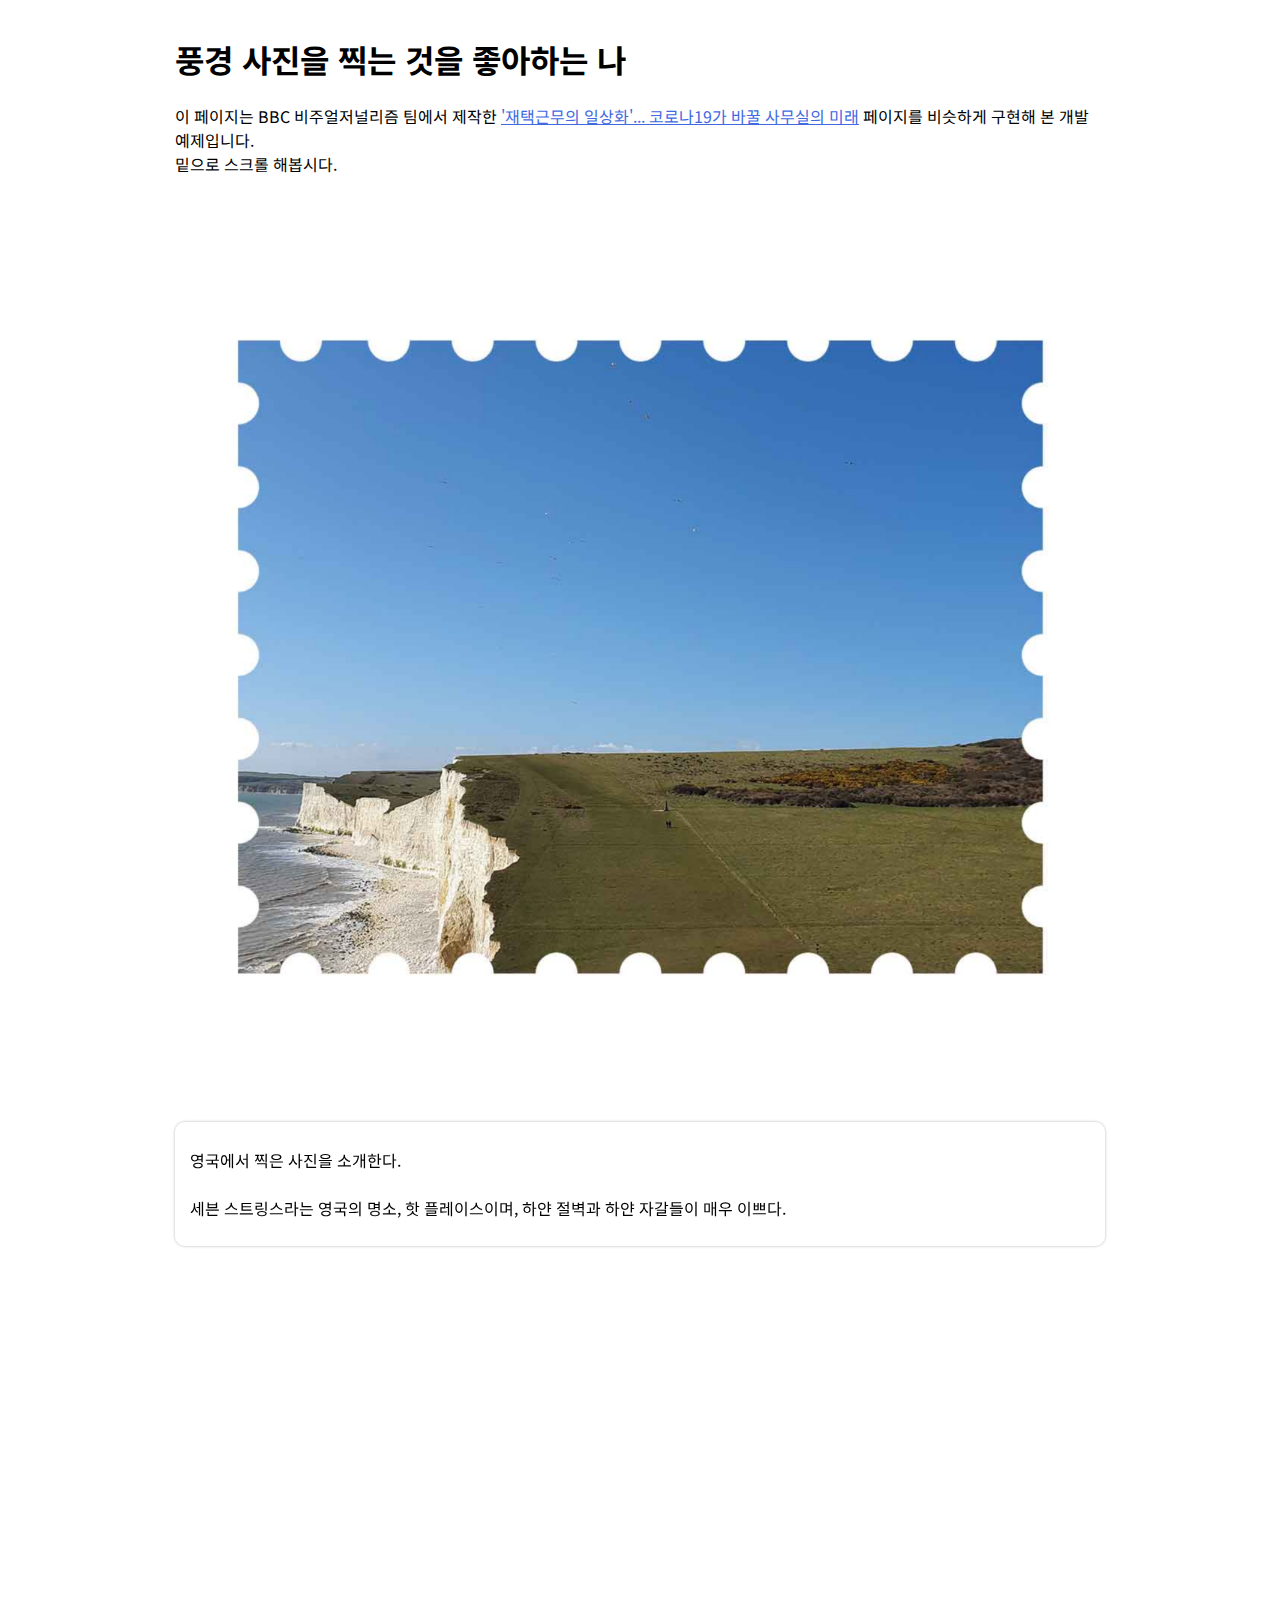
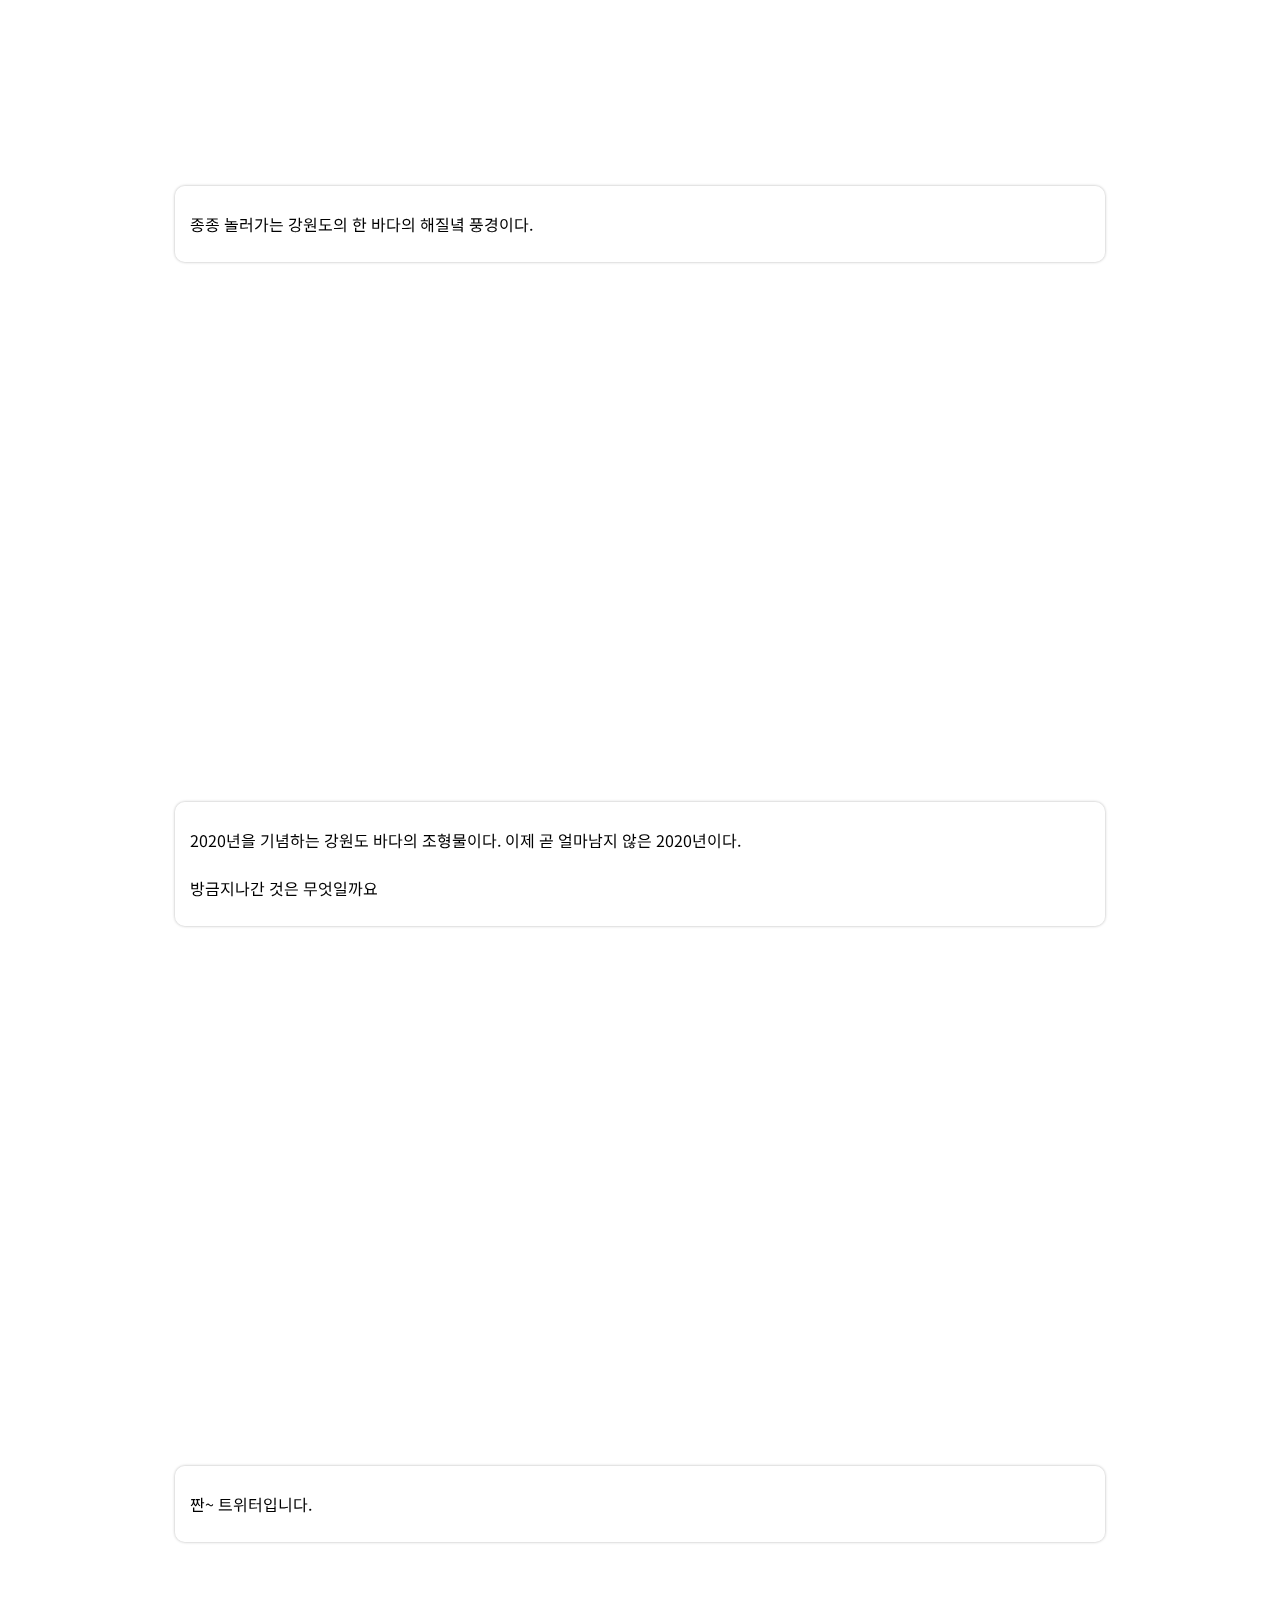
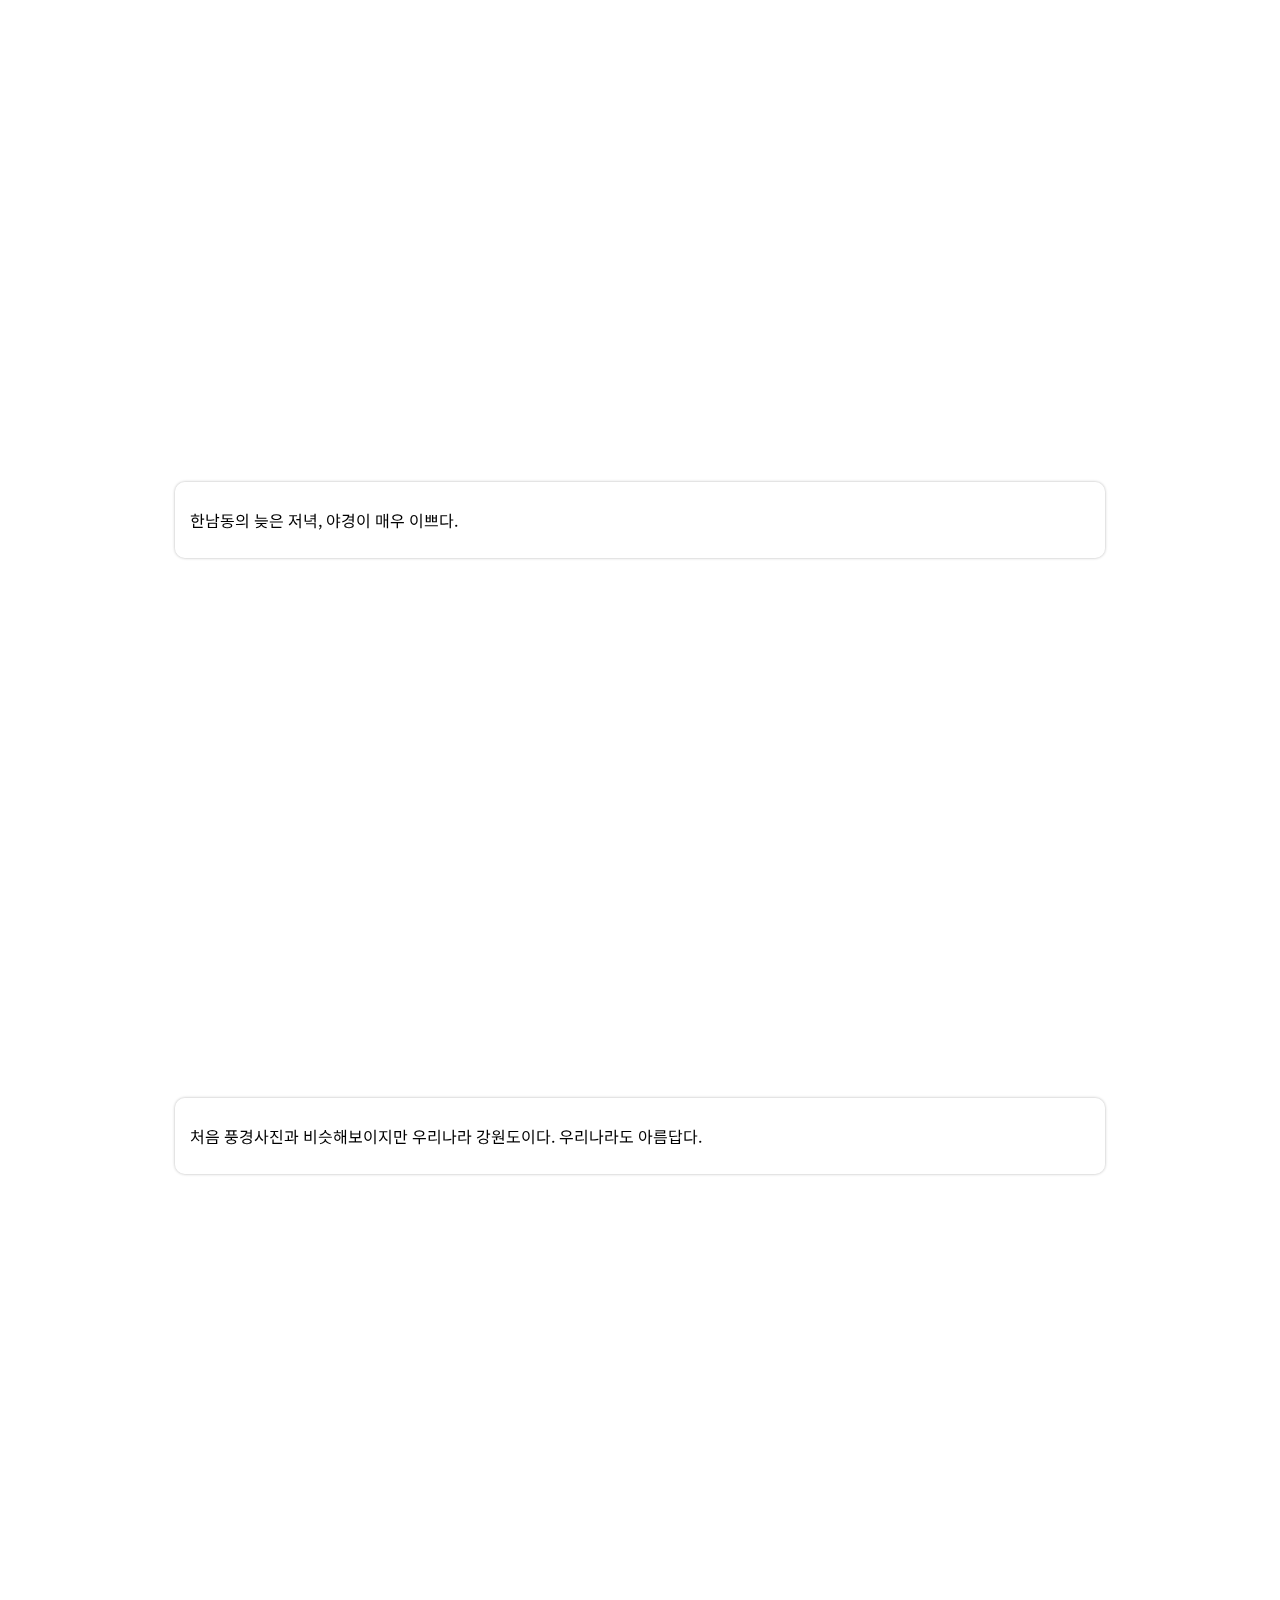
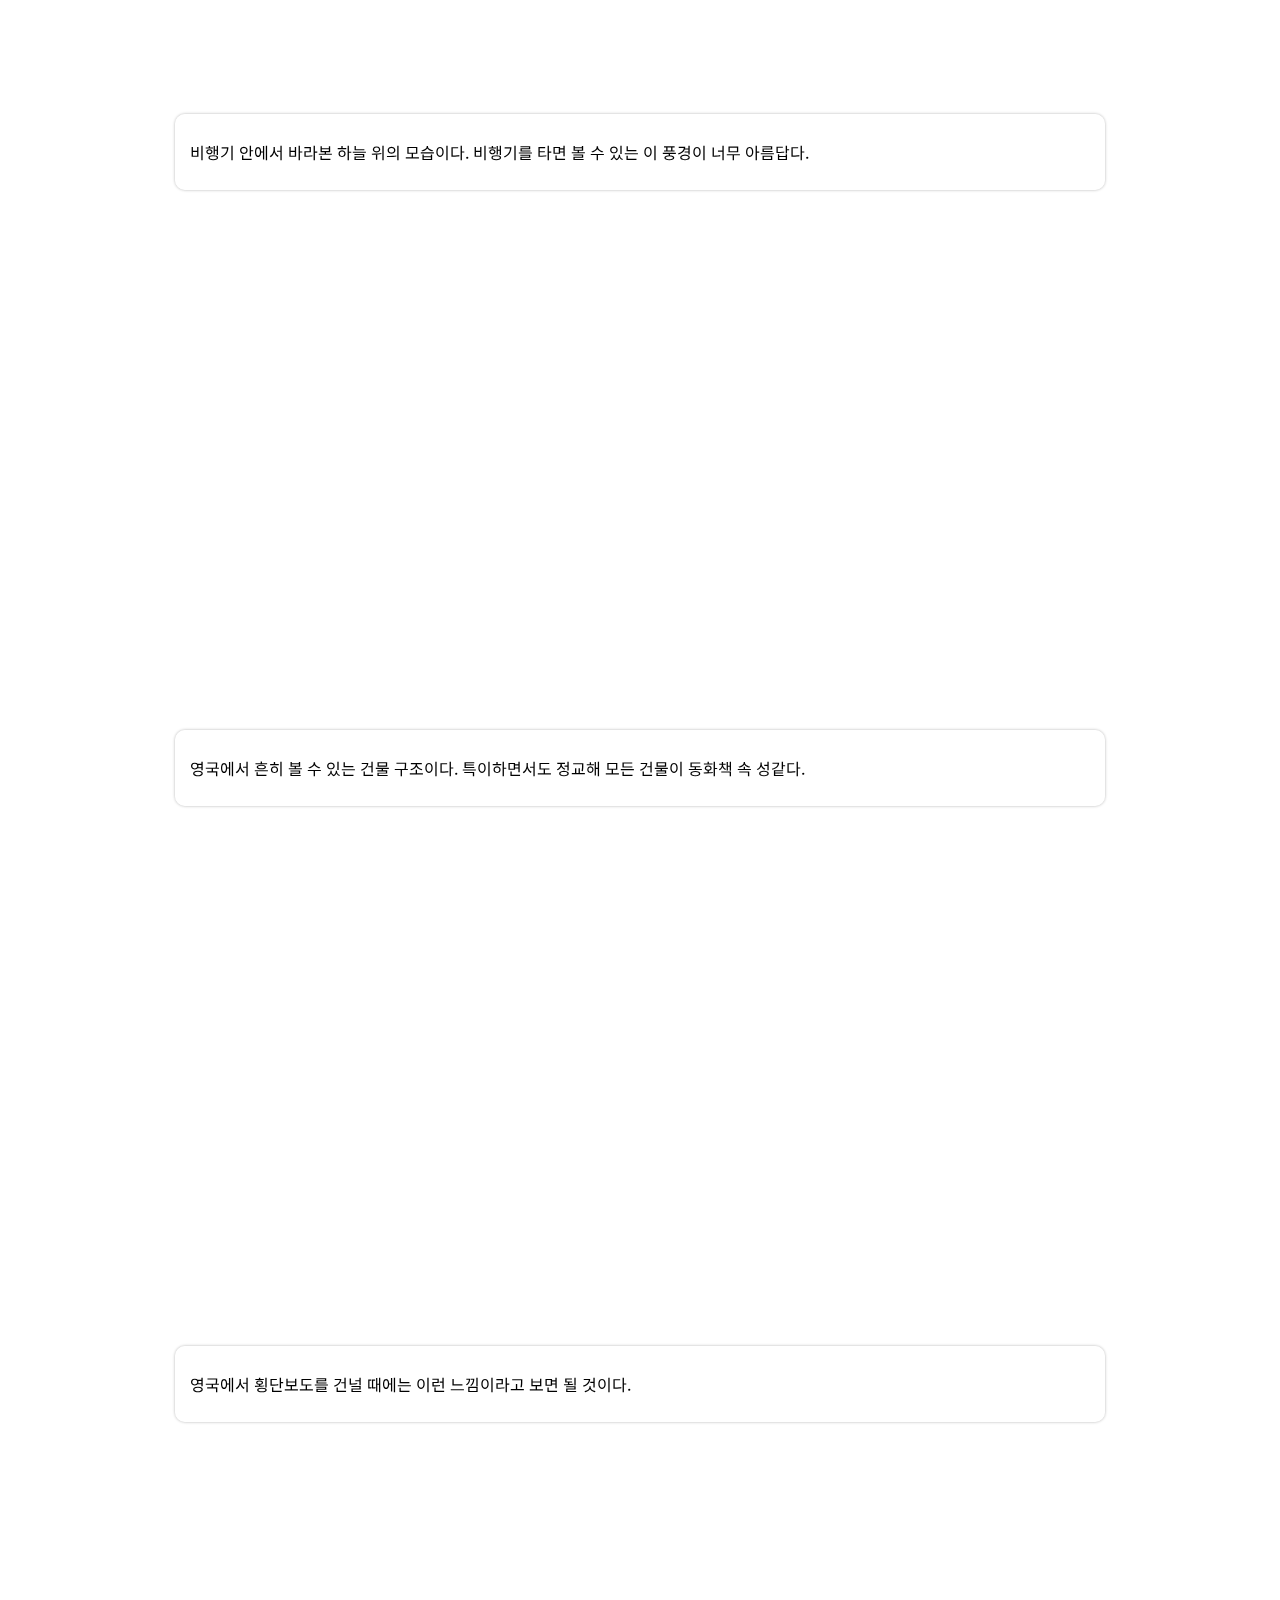
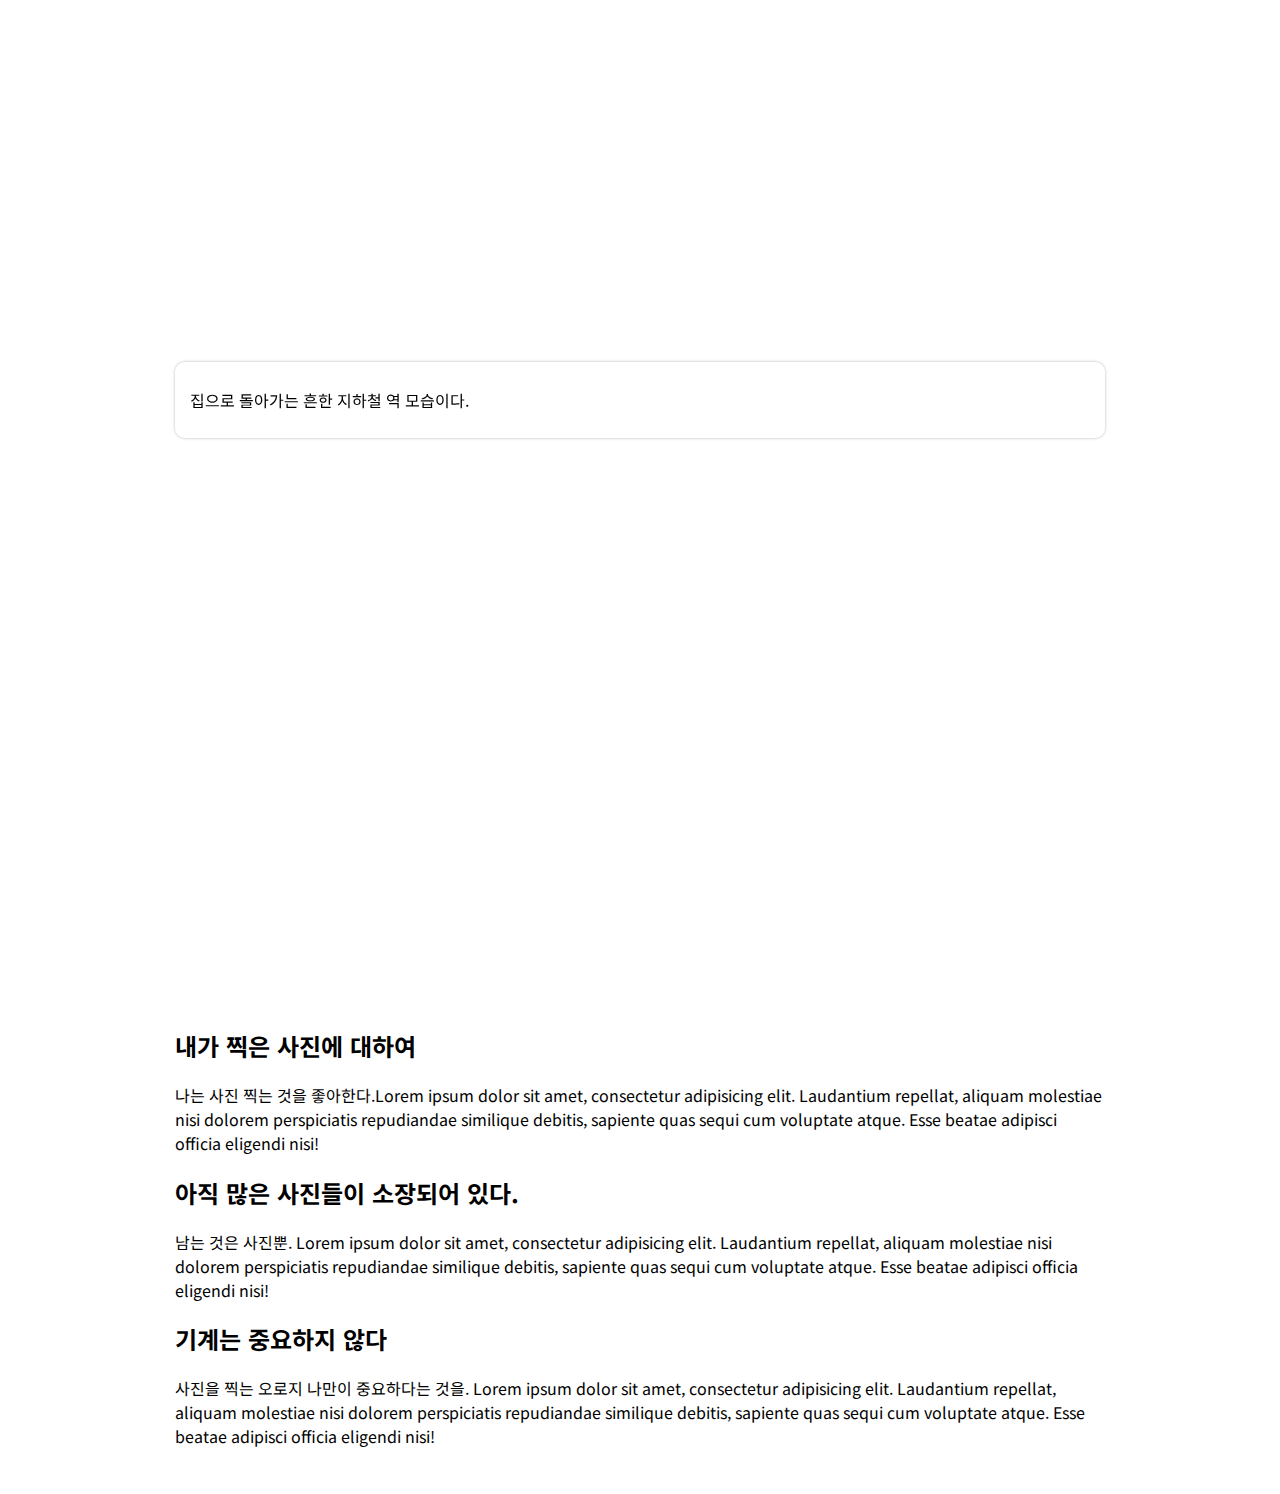
==== interactiveWeb.html @ 55b80a4c "최초 업로드" ====
<!DOCTYPE html>
<html lang="ko">

<head>
	<meta charset="UTF-8">
	<meta name="viewport" content="width=device-width, initial-scale=1.0">
	<title>인터렉티브 웹</title>
	<link href="https://fonts.googleapis.com/css2?family=Noto+Sans+KR:wght@400;700&display=swap" rel="stylesheet">
	<link rel="stylesheet" href="/css/interactiveWeb.css">
</head>

<body>
	<header class="header">
		<div class="global-width">
			<h1 class="page-title">풍경 사진을 찍는 것을 좋아하는 나</h1>
			<p>
				이 페이지는 BBC 비주얼저널리즘 팀에서 제작한 <a
					href="https://www.bbc.com/korean/resources/idt-48d3c9a7-4063-4289-9726-611b5ea9d7b5"
					target="_blank">'재택근무의 일상화'... 코로나19가 바꿀 사무실의 미래</a> 페이지를 비슷하게 구현해 본 개발 예제입니다. <br>밑으로 스크롤 해봅시다.
			</p>
		</div>
	</header>
	<section class="scroll-content">
		<div class="scroll-graphic">
			<div class="graphic-item"><img class="scene-img" src="/img/000.jpg" alt=""></div>
			<div class="graphic-item"><img class="scene-img" src="/img/001.jpg" alt=""></div>
			<div class="graphic-item" data-action="birdFlies">
				<img class="bird" src="/img/bird.gif" alt="">
				<img class="scene-img" src="/img/002.jpg" alt="">
			</div>
			<div class="graphic-item"><img class="scene-img" src="/img/bird.gif" alt=""></div>
			<div class="graphic-item"><img class="scene-img" src="/img/003.jpg" alt=""></div>
			<div class="graphic-item" data-action="birdFlies2">
				<img class="bird" src="/img/bird.gif" alt="">
				<img class="scene-img" src="/img/004.jpg" alt="">
			</div>
			<div class="graphic-item"><img class="scene-img" src="/img/005.jpg" alt=""></div>
			<div class="graphic-item"><img class="scene-img" src="/img/006.jpg" alt=""></div>
			<div class="graphic-item"><img class="scene-img" src="/img/007.jpg" alt=""></div>
			<div class="graphic-item"><img class="scene-img" src="/img/008.jpg" alt=""></div>
		</div>
		<div class="scroll-text global-width">
			<div class="step">
				<p>
					영국에서 찍은 사진을 소개한다.<br><br>세븐 스트링스라는 영국의 명소, 핫 플레이스이며, 하얀 절벽과 하얀 자갈들이 매우 이쁘다.
				</p>
			</div>
			<div class="step">
				<p>
					종종 놀러가는 강원도의 한 바다의 해질녘 풍경이다.
				</p>
			</div>
			<div class="step">
				<p>
					2020년을 기념하는 강원도 바다의 조형물이다. 이제 곧 얼마남지 않은 2020년이다.<br><Br>방금지나간 것은 무엇일까요
				</p>
			</div>
			<div class="step">
				<p>
					짠~ 트위터입니다.
				</p>
			</div>
			<div class="step">
				<p>
					한남동의 늦은 저녁, 야경이 매우 이쁘다.
				</p>
			</div>
			<div class="step">
				<p>
					처음 풍경사진과 비슷해보이지만 우리나라 강원도이다. 우리나라도 아름답다.
				</p>
			</div>
			<div class="step">
				<p>
					비행기 안에서 바라본 하늘 위의 모습이다. 비행기를 타면 볼 수 있는 이 풍경이 너무 아름답다.
				</p>
			</div>
			<div class="step">
				<p>
					영국에서 흔히 볼 수 있는 건물 구조이다. 특이하면서도 정교해 모든 건물이 동화책 속 성같다.
				</p>
			</div>
			<div class="step">
				<p>
					영국에서 횡단보도를 건널 때에는 이런 느낌이라고 보면 될 것이다.
				</p>
			</div>
			<div class="step">
				<p>
					집으로 돌아가는 흔한 지하철 역 모습이다.
				</p>
			</div>
		</div>
	</section>
	<section class="normal-content global-width">
		<h2>내가 찍은 사진에 대하여</h2>
		<p>나는 사진 찍는 것을 좋아한다.Lorem ipsum dolor sit amet, consectetur adipisicing elit. Laudantium repellat, aliquam molestiae nisi dolorem perspiciatis repudiandae similique debitis, sapiente quas sequi cum voluptate atque. Esse beatae adipisci officia eligendi nisi!</p>
		<h2>아직 많은 사진들이 소장되어 있다.</h2>
		<p>남는 것은 사진뿐. Lorem ipsum dolor sit amet, consectetur adipisicing elit. Laudantium repellat, aliquam molestiae nisi dolorem perspiciatis repudiandae similique debitis, sapiente quas sequi cum voluptate atque. Esse beatae adipisci officia eligendi nisi!</p>
		<h2>기계는 중요하지 않다</h2>
		<p>사진을 찍는 오로지 나만이 중요하다는 것을. Lorem ipsum dolor sit amet, consectetur adipisicing elit. Laudantium repellat, aliquam molestiae nisi dolorem perspiciatis repudiandae similique debitis, sapiente quas sequi cum voluptate atque. Esse beatae adipisci officia eligendi nisi!</p>
	</section>
	<footer class="global-footer"></footer>
	<script src="/js/interactiveWeb.js"></script>
</body>
</html>
---- css/interactiveWeb.css ----
html {
	font-family: 'Noto Sans KR', sans-serif;
}
body {
	margin: 0;
}
div, section, header, footer, p, h1, h2 {
	box-sizing: border-box;
}
a {
	color: royalblue;
}
img {
	max-width: 100%;
	height: auto;
}
.global-width{
	max-width: 960px;
	margin: 0 auto;
	padding: 15px;
}
.graphic-item{
	position: absolute;
	top: 0;
	left: 0;
	opacity: 0;
	transition: 0.5s;
	will-change: opacity;
	display: flex;
	align-items: center;
	justify-content: center;
	width: 100%;
	height: 100%;
}
.visible{
	opacity: 1;
}
.scene-img{
	max-height: 100vh;
}
.scroll-graphic{
	overflow-x: hidden;
	position: sticky;
	top: 0;
	height: 100vh;
}
.scroll-text{
	position: relative;
}
.step{
	background: rgba(255, 255, 255, 0.596);
	border-radius: 10px;
	padding: 10px 15px;
	margin-bottom: 60vh;
	box-shadow: rgba(0, 0, 0, 0.3) 0 0 3px;
}
.global-footer{
	text-align: center;
	margin-bottom: 15px;
}
.bird{
	position: absolute;
	left: 0;
	bottom: 70%;
	width: 100px;
	transition: 1.5s 0.5s linear;
	transform: translateX(-100%);
}

[data-index="5"] .bird{
	left: 30%;
	bottom: 30%;
}
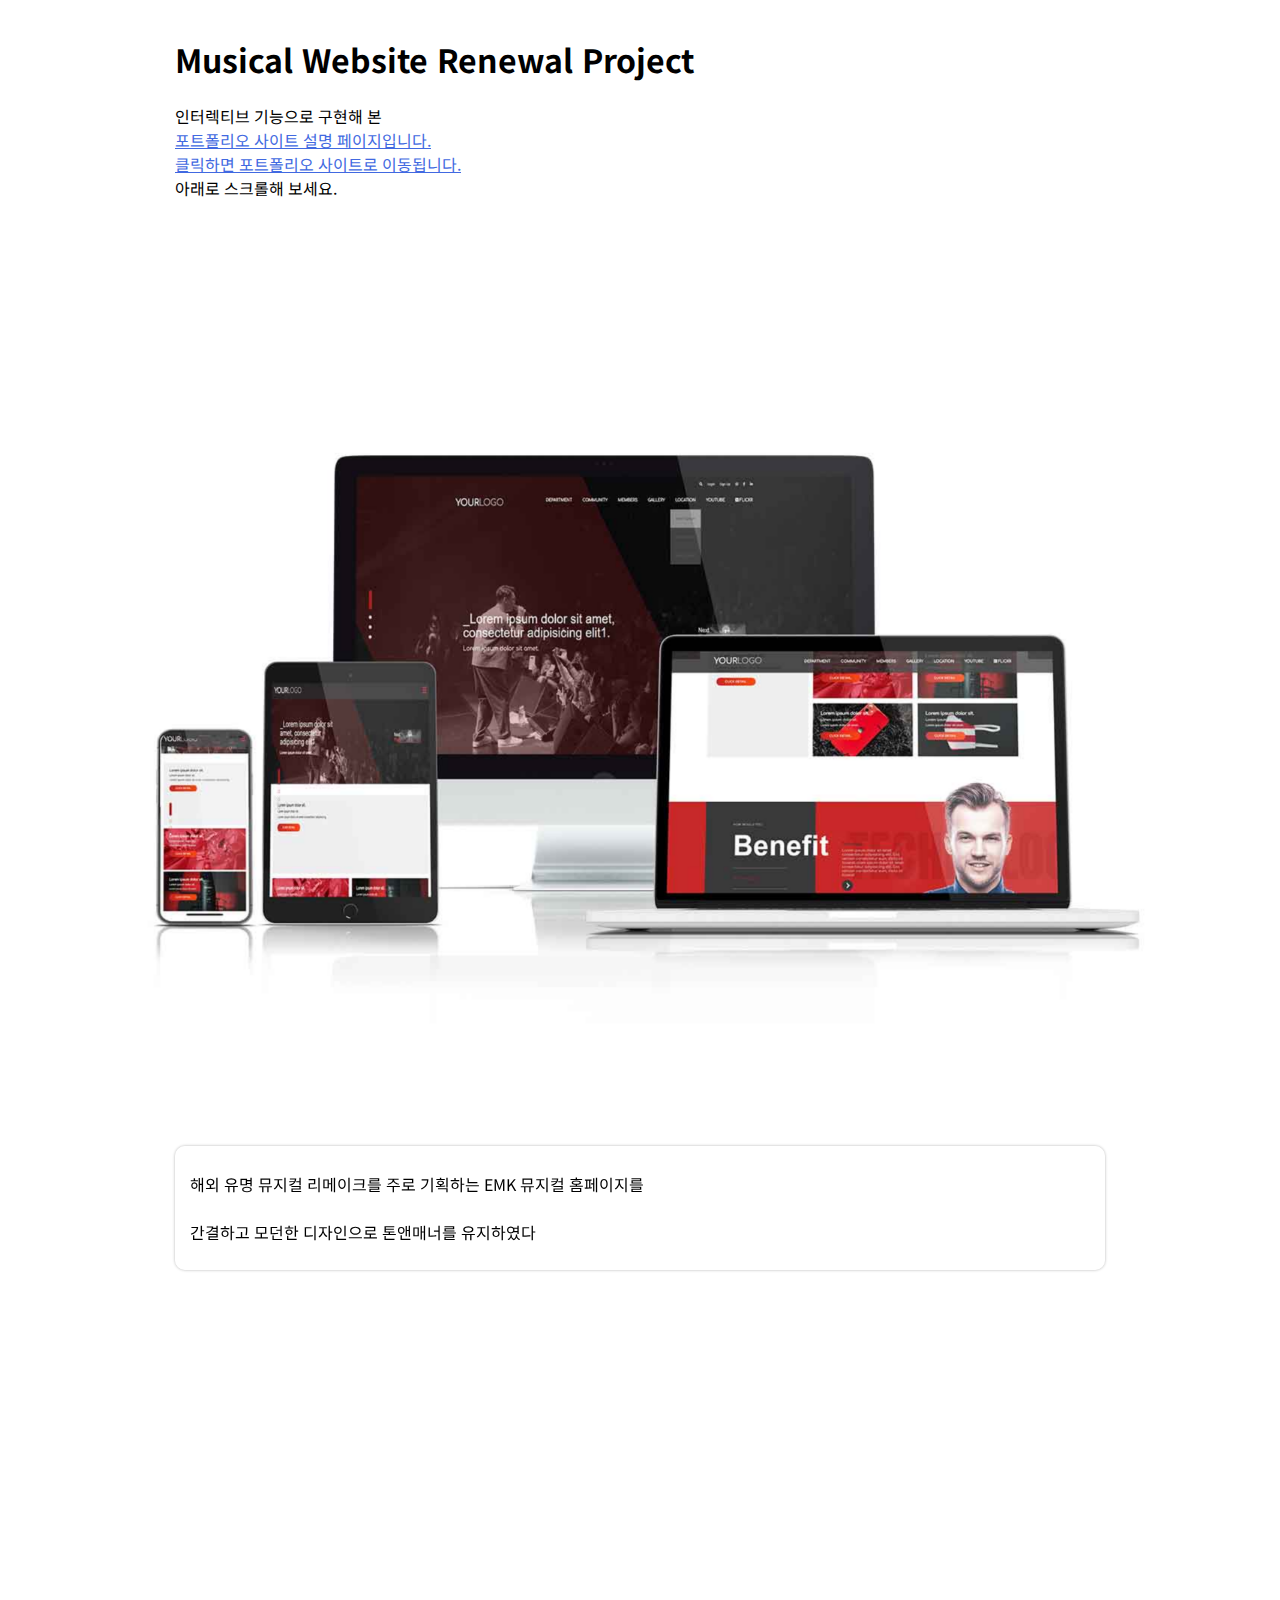
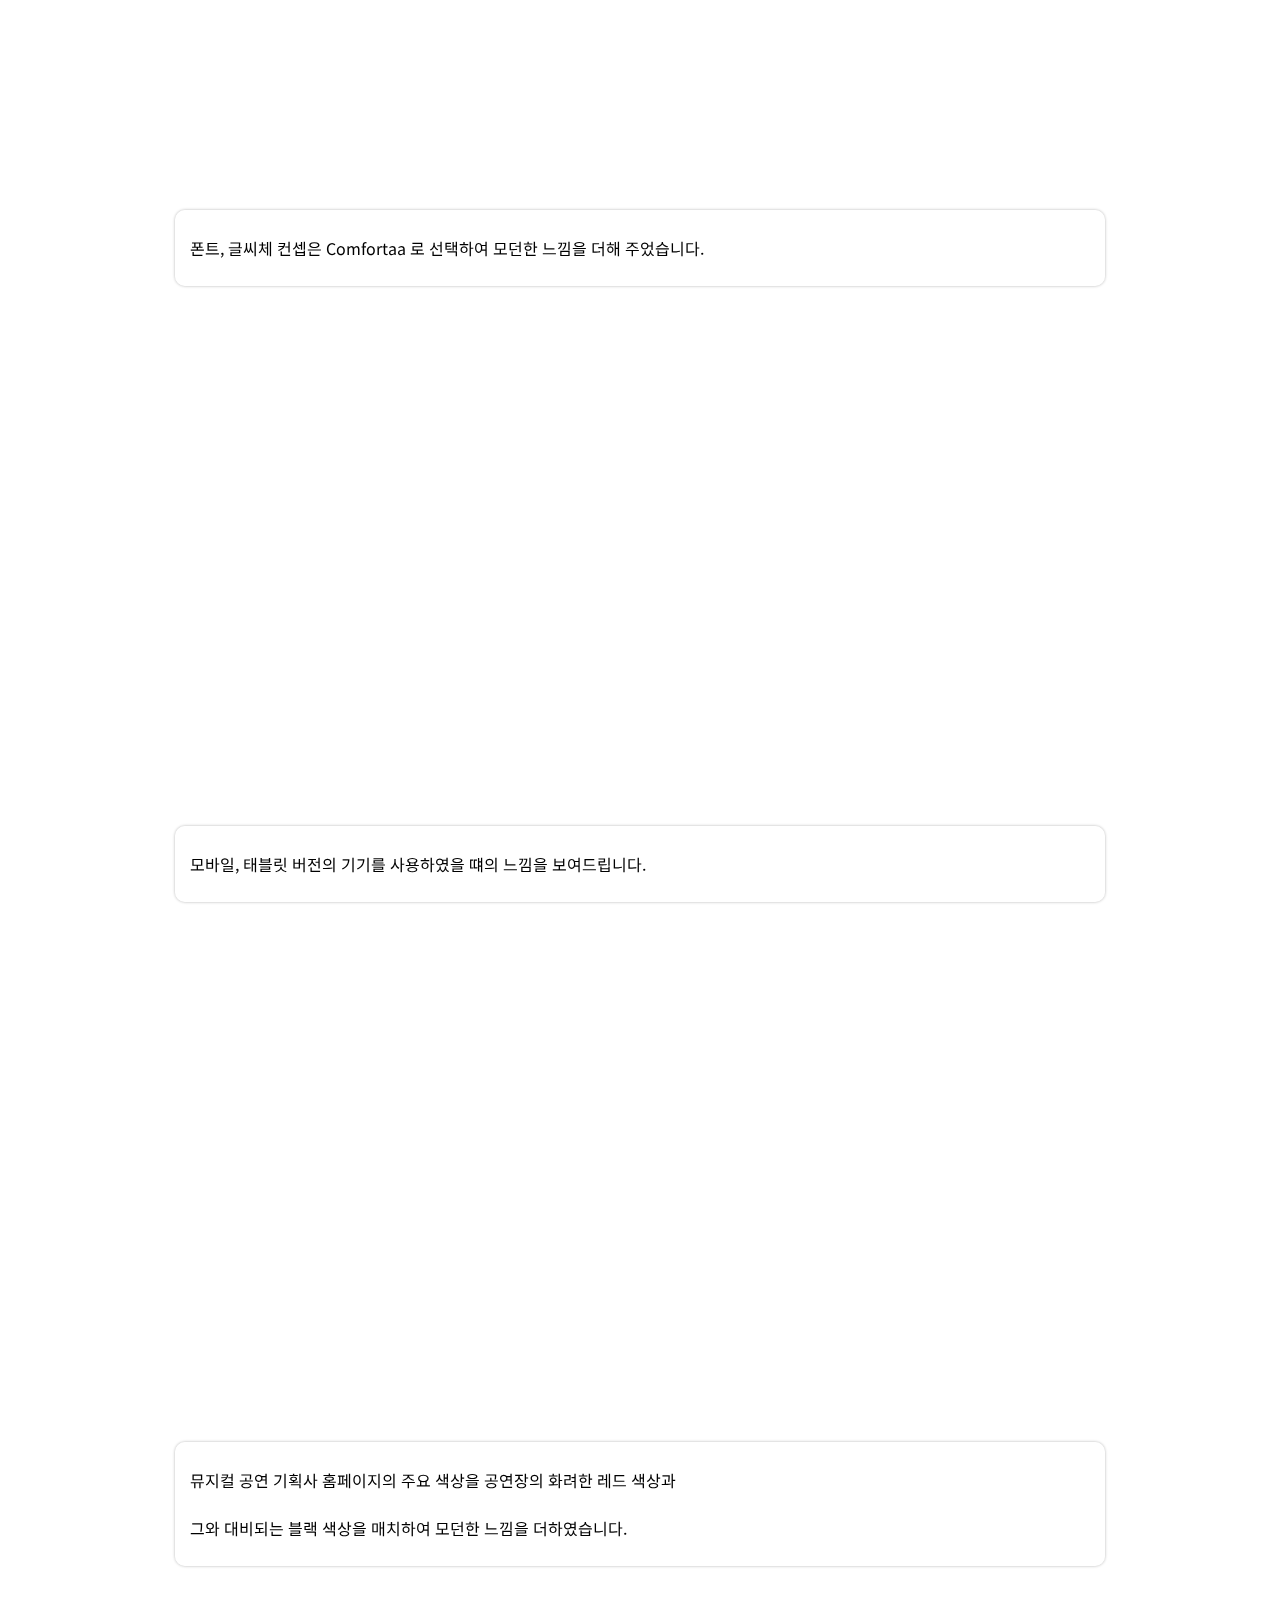
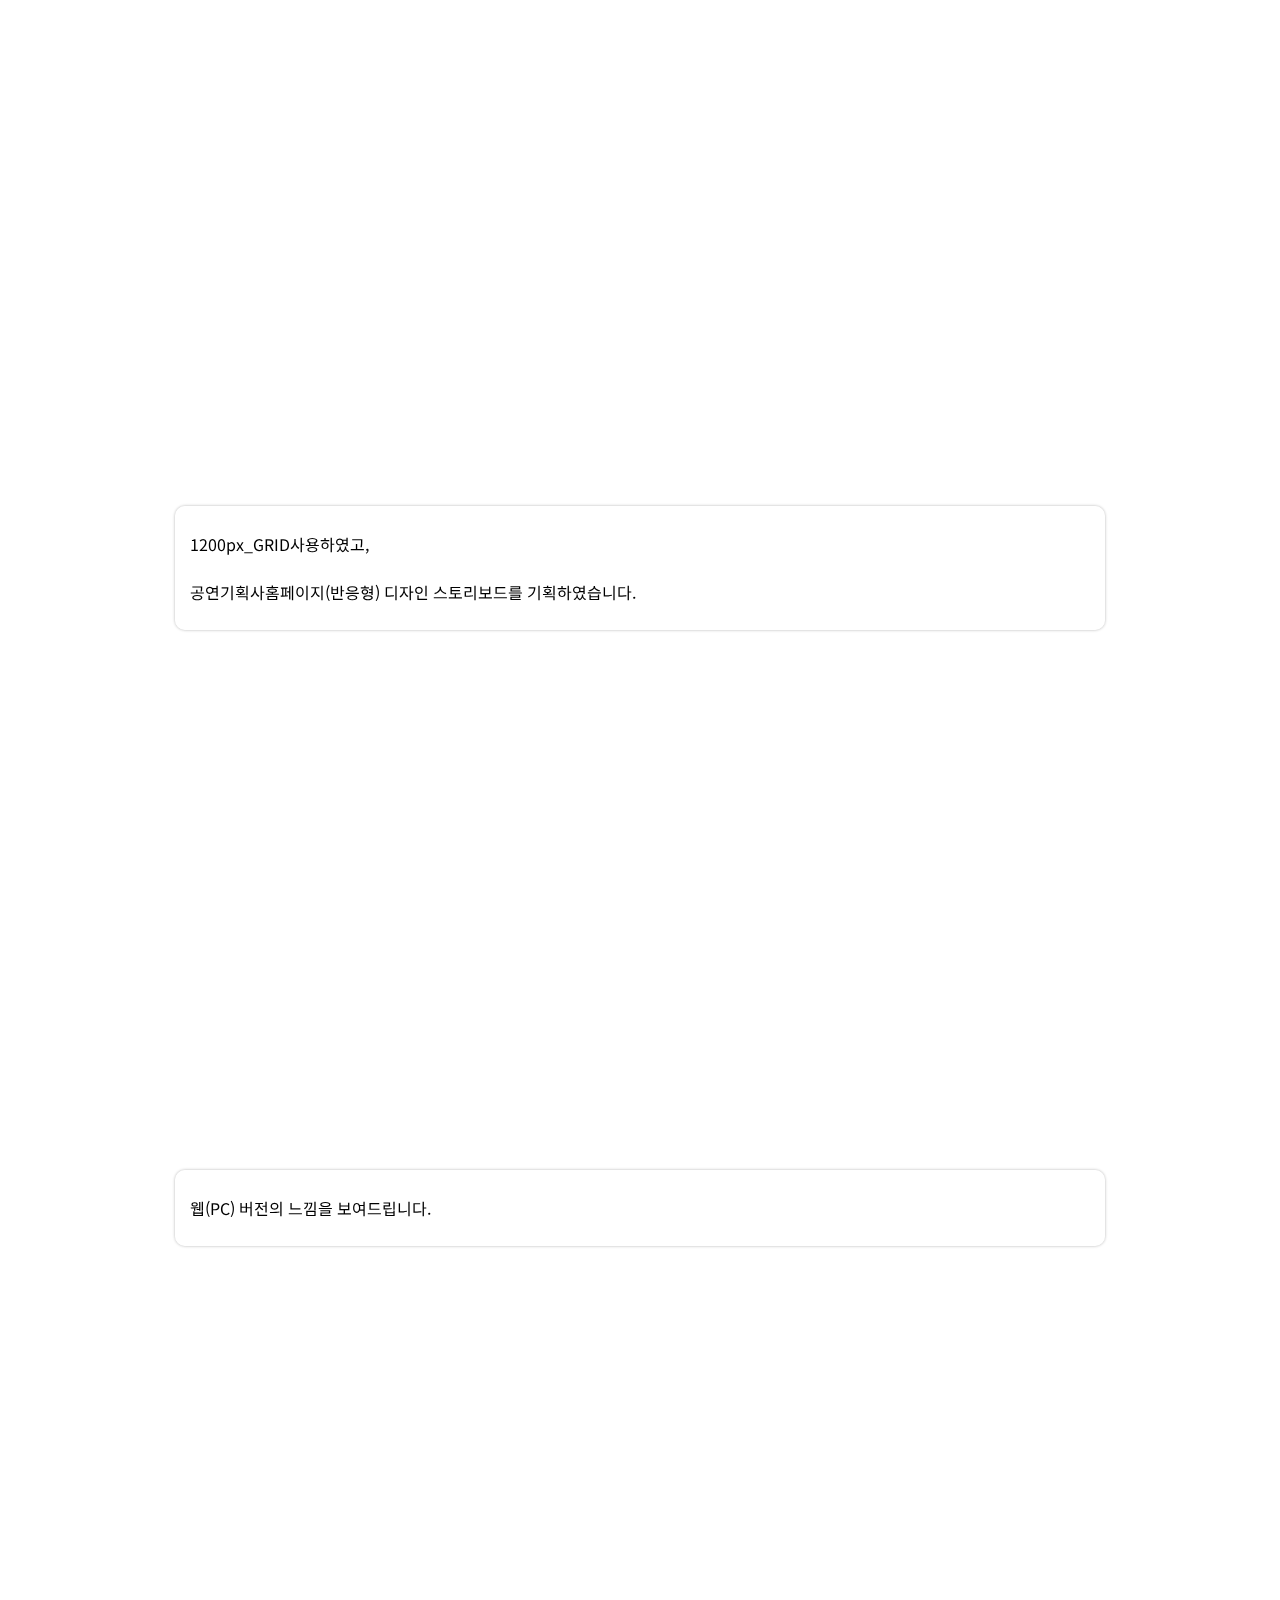
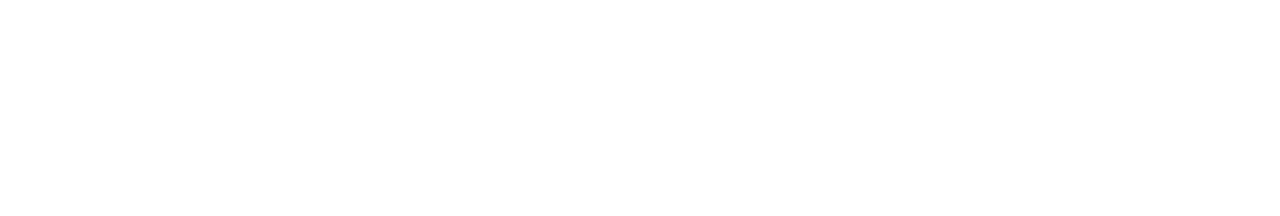
==== commit 448ee7ad: "컨텐츠 내용/이미지 변경 및 코드 삭제" ====
--- a/interactiveWeb.html
+++ b/interactiveWeb.html
@@ -12,11 +12,11 @@
 <body>
 	<header class="header">
 		<div class="global-width">
-			<h1 class="page-title">풍경 사진을 찍는 것을 좋아하는 나</h1>
+			<h1 class="page-title">Musical Website
+				Renewal Project</h1>
 			<p>
-				이 페이지는 BBC 비주얼저널리즘 팀에서 제작한 <a
-					href="https://www.bbc.com/korean/resources/idt-48d3c9a7-4063-4289-9726-611b5ea9d7b5"
-					target="_blank">'재택근무의 일상화'... 코로나19가 바꿀 사무실의 미래</a> 페이지를 비슷하게 구현해 본 개발 예제입니다. <br>밑으로 스크롤 해봅시다.
+				
+					인터렉티브 기능으로 구현해 본 <br><a href="http://tmdgp523.cafe24.com/@Company/" target="_blank">포트폴리오 사이트 설명 페이지입니다. <br>클릭하면 포트폴리오 사이트로 이동됩니다.</a><br> 아래로 스크롤해 보세요.
 			</p>
 		</div>
 	</header>
@@ -24,81 +24,46 @@
 		<div class="scroll-graphic">
 			<div class="graphic-item"><img class="scene-img" src="/img/000.jpg" alt=""></div>
 			<div class="graphic-item"><img class="scene-img" src="/img/001.jpg" alt=""></div>
-			<div class="graphic-item" data-action="birdFlies">
-				<img class="bird" src="/img/bird.gif" alt="">
-				<img class="scene-img" src="/img/002.jpg" alt="">
-			</div>
-			<div class="graphic-item"><img class="scene-img" src="/img/bird.gif" alt=""></div>
+			<div class="graphic-item"><img class="scene-img" src="/img/002.jpg" alt=""></div>
 			<div class="graphic-item"><img class="scene-img" src="/img/003.jpg" alt=""></div>
-			<div class="graphic-item" data-action="birdFlies2">
-				<img class="bird" src="/img/bird.gif" alt="">
-				<img class="scene-img" src="/img/004.jpg" alt="">
-			</div>
+			<div class="graphic-item"><img class="scene-img" src="/img/004.jpg" alt=""></div>
 			<div class="graphic-item"><img class="scene-img" src="/img/005.jpg" alt=""></div>
-			<div class="graphic-item"><img class="scene-img" src="/img/006.jpg" alt=""></div>
-			<div class="graphic-item"><img class="scene-img" src="/img/007.jpg" alt=""></div>
-			<div class="graphic-item"><img class="scene-img" src="/img/008.jpg" alt=""></div>
 		</div>
 		<div class="scroll-text global-width">
 			<div class="step">
 				<p>
-					영국에서 찍은 사진을 소개한다.<br><br>세븐 스트링스라는 영국의 명소, 핫 플레이스이며, 하얀 절벽과 하얀 자갈들이 매우 이쁘다.
+					해외 유명 뮤지컬 리메이크를 주로 기획하는
+					EMK 뮤지컬 홈페이지를 <br><br>간결하고 모던한
+					디자인으로 톤앤매너를 유지하였다
 				</p>
 			</div>
 			<div class="step">
 				<p>
-					종종 놀러가는 강원도의 한 바다의 해질녘 풍경이다.
+					폰트, 글씨체 컨셉은 Comfortaa 로 선택하여 모던한 느낌을 더해 주었습니다.
 				</p>
 			</div>
 			<div class="step">
 				<p>
-					2020년을 기념하는 강원도 바다의 조형물이다. 이제 곧 얼마남지 않은 2020년이다.<br><Br>방금지나간 것은 무엇일까요
+					모바일, 태블릿 버전의 기기를 사용하였을 떄의 느낌을 보여드립니다.
 				</p>
 			</div>
 			<div class="step">
 				<p>
-					짠~ 트위터입니다.
+					뮤지컬 공연 기획사 홈페이지의 주요 색상을 공연장의 화려한 레드 색상과 <br><br>그와 대비되는 블랙 색상을 매치하여 
+					모던한 느낌을 더하였습니다.
 				</p>
 			</div>
 			<div class="step">
 				<p>
-					한남동의 늦은 저녁, 야경이 매우 이쁘다.
+					1200px_GRID사용하였고, <br><br>공연기획사홈페이지(반응형) 디자인 스토리보드를 기획하였습니다.
 				</p>
 			</div>
 			<div class="step">
 				<p>
-					처음 풍경사진과 비슷해보이지만 우리나라 강원도이다. 우리나라도 아름답다.
-				</p>
-			</div>
-			<div class="step">
-				<p>
-					비행기 안에서 바라본 하늘 위의 모습이다. 비행기를 타면 볼 수 있는 이 풍경이 너무 아름답다.
-				</p>
-			</div>
-			<div class="step">
-				<p>
-					영국에서 흔히 볼 수 있는 건물 구조이다. 특이하면서도 정교해 모든 건물이 동화책 속 성같다.
-				</p>
-			</div>
-			<div class="step">
-				<p>
-					영국에서 횡단보도를 건널 때에는 이런 느낌이라고 보면 될 것이다.
-				</p>
-			</div>
-			<div class="step">
-				<p>
-					집으로 돌아가는 흔한 지하철 역 모습이다.
+					웹(PC) 버전의 느낌을 보여드립니다.
 				</p>
 			</div>
 		</div>
-	</section>
-	<section class="normal-content global-width">
-		<h2>내가 찍은 사진에 대하여</h2>
-		<p>나는 사진 찍는 것을 좋아한다.Lorem ipsum dolor sit amet, consectetur adipisicing elit. Laudantium repellat, aliquam molestiae nisi dolorem perspiciatis repudiandae similique debitis, sapiente quas sequi cum voluptate atque. Esse beatae adipisci officia eligendi nisi!</p>
-		<h2>아직 많은 사진들이 소장되어 있다.</h2>
-		<p>남는 것은 사진뿐. Lorem ipsum dolor sit amet, consectetur adipisicing elit. Laudantium repellat, aliquam molestiae nisi dolorem perspiciatis repudiandae similique debitis, sapiente quas sequi cum voluptate atque. Esse beatae adipisci officia eligendi nisi!</p>
-		<h2>기계는 중요하지 않다</h2>
-		<p>사진을 찍는 오로지 나만이 중요하다는 것을. Lorem ipsum dolor sit amet, consectetur adipisicing elit. Laudantium repellat, aliquam molestiae nisi dolorem perspiciatis repudiandae similique debitis, sapiente quas sequi cum voluptate atque. Esse beatae adipisci officia eligendi nisi!</p>
 	</section>
 	<footer class="global-footer"></footer>
 	<script src="/js/interactiveWeb.js"></script>
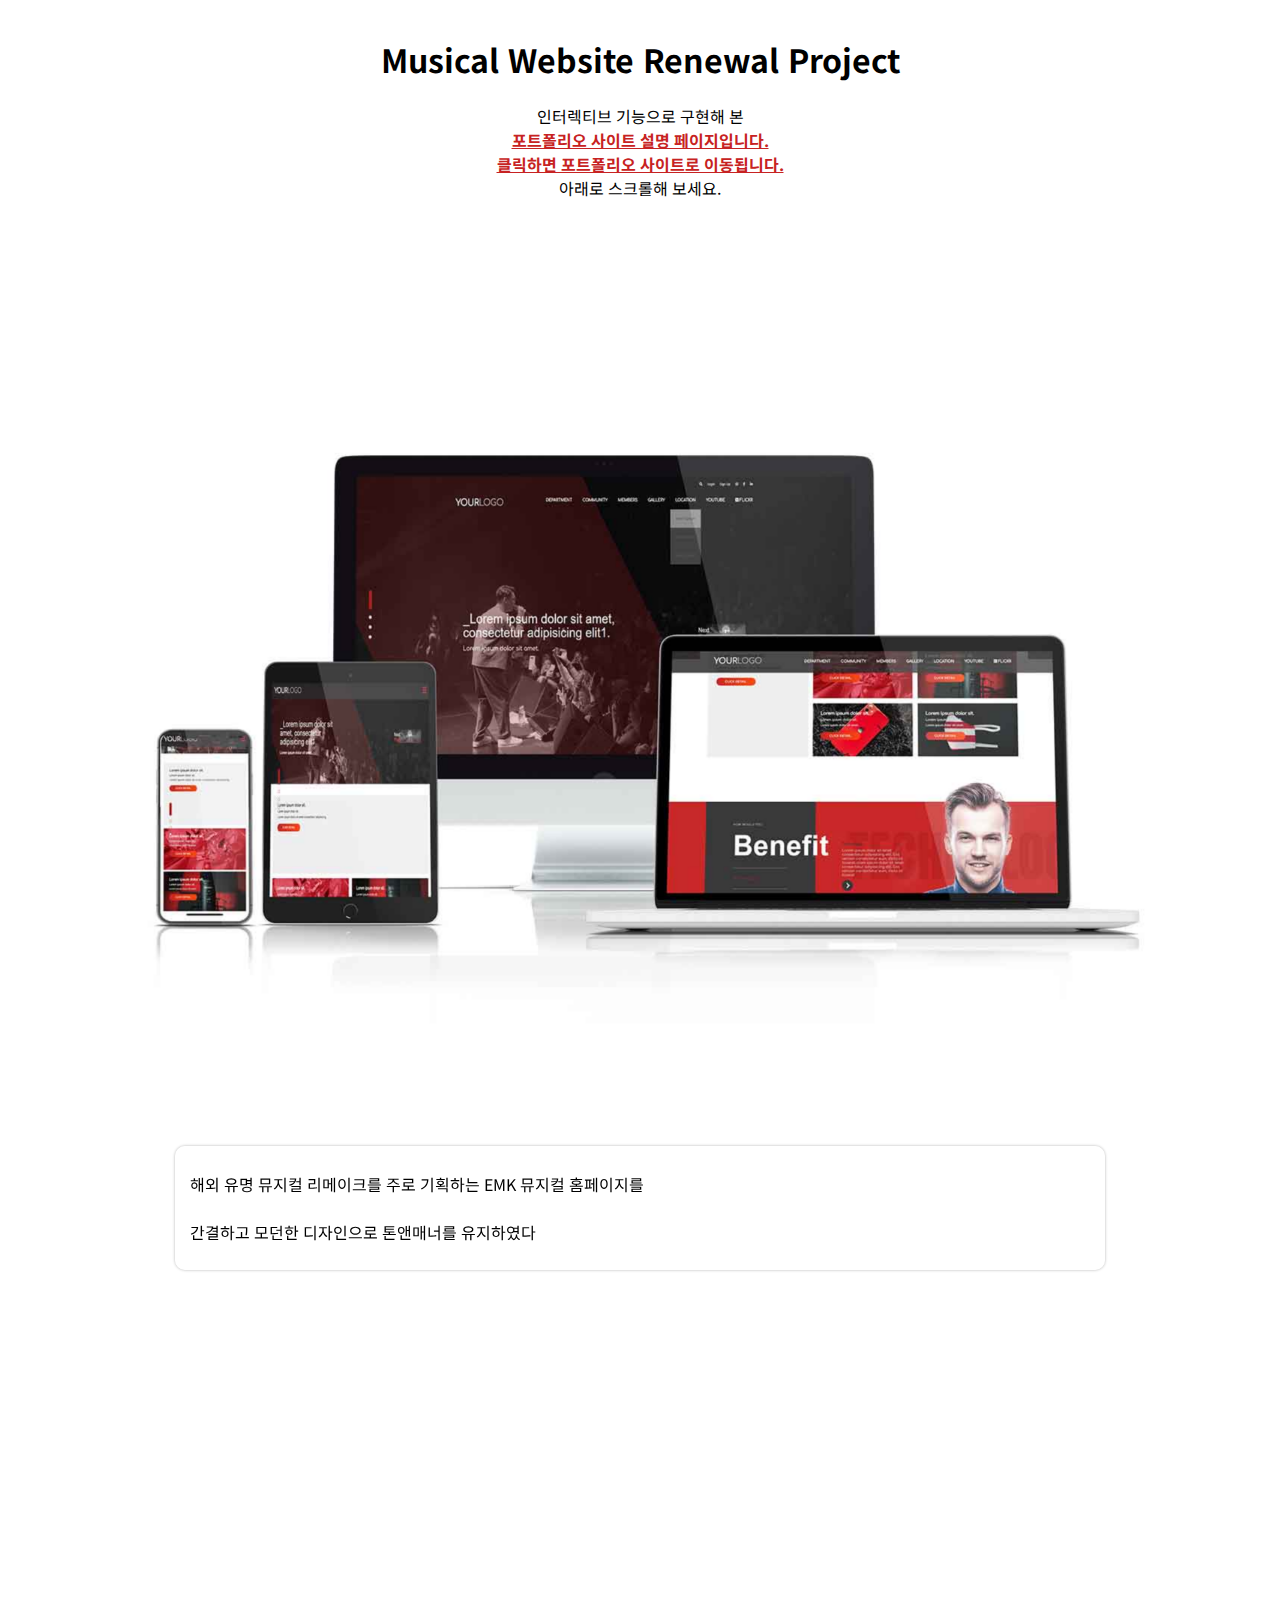
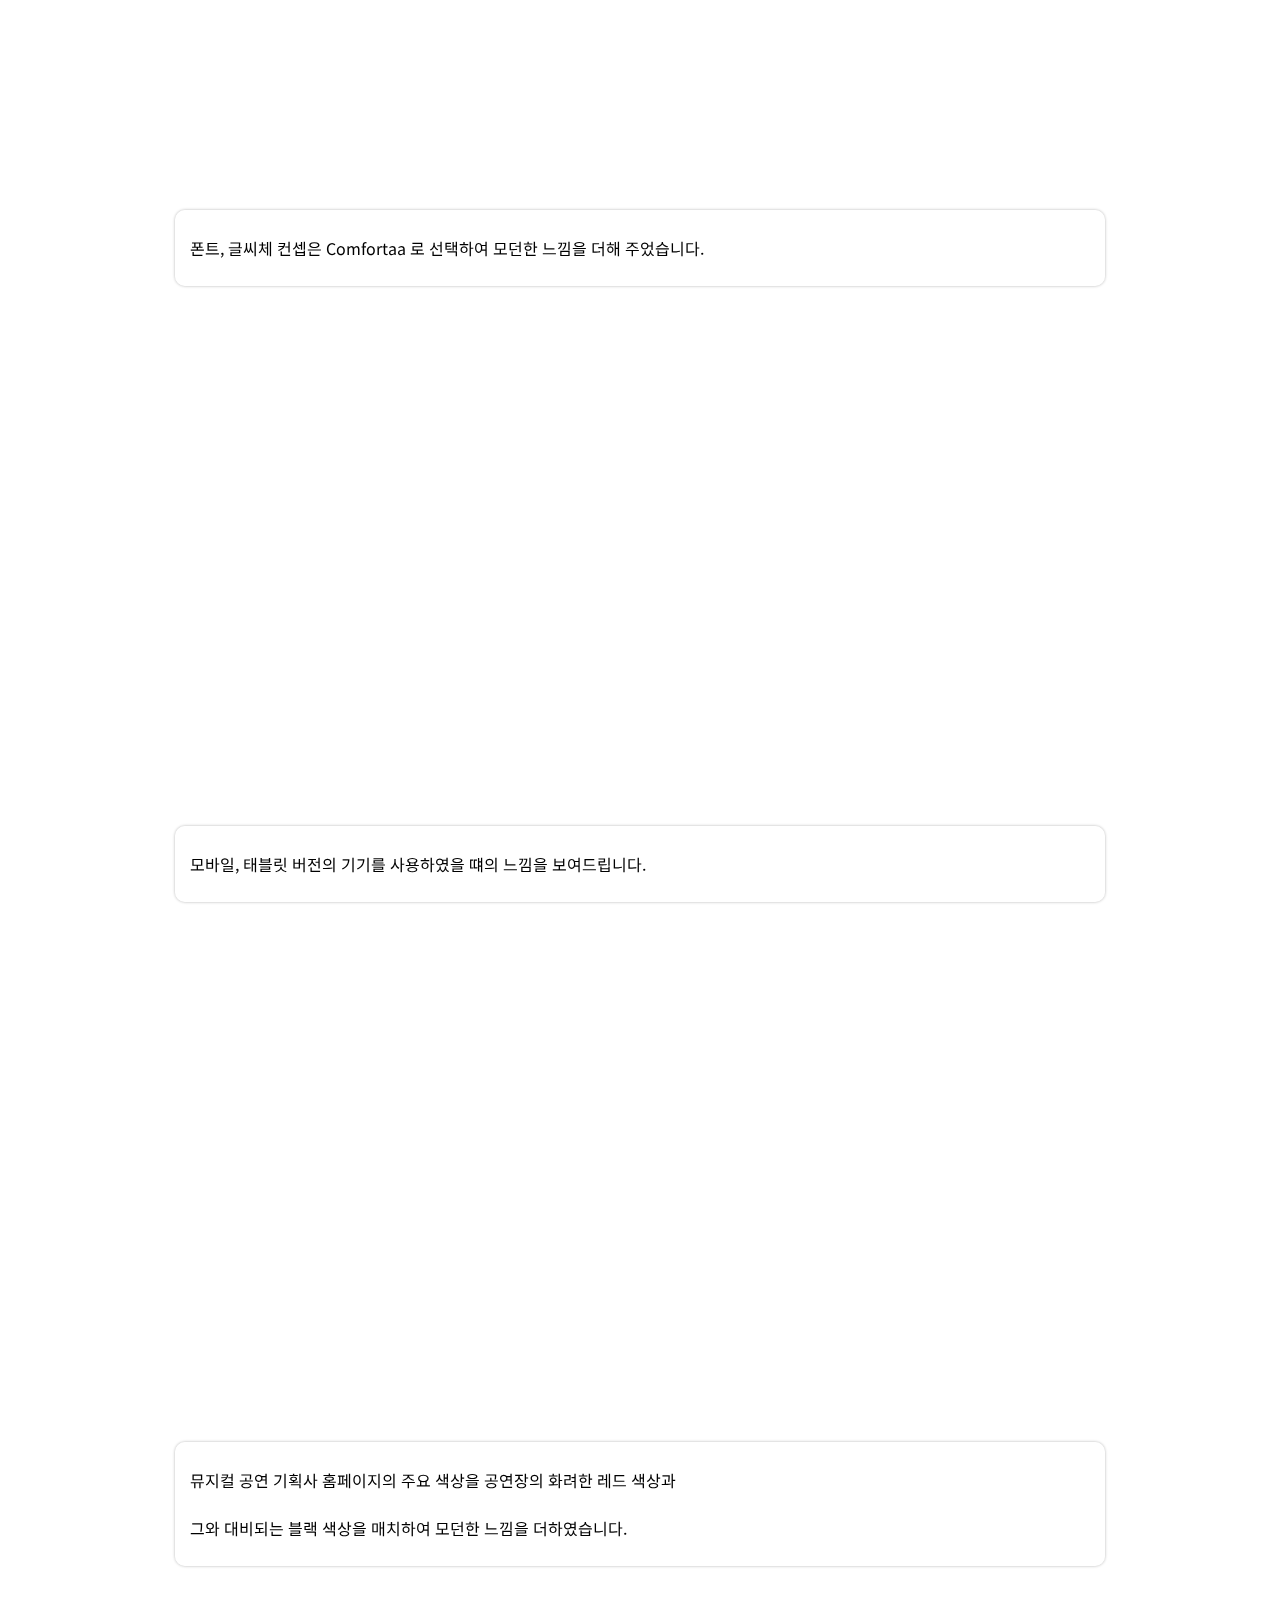
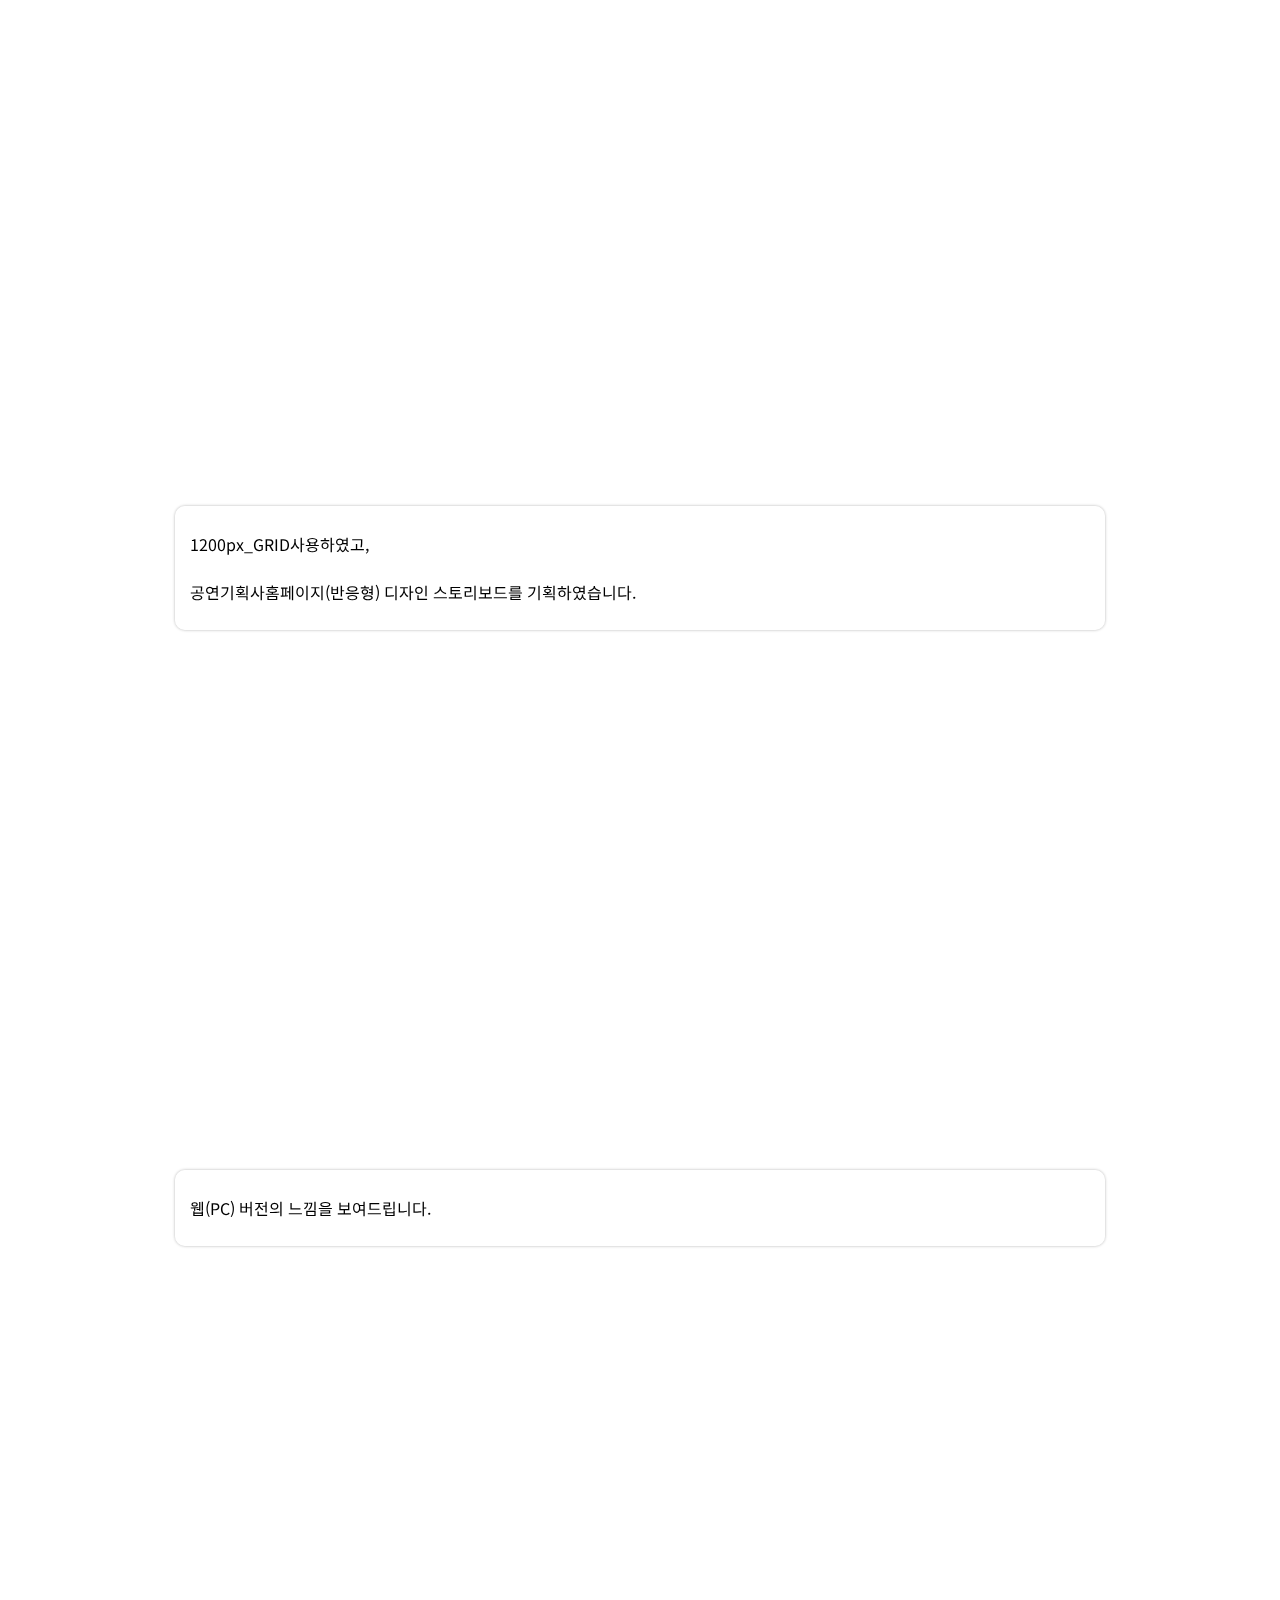
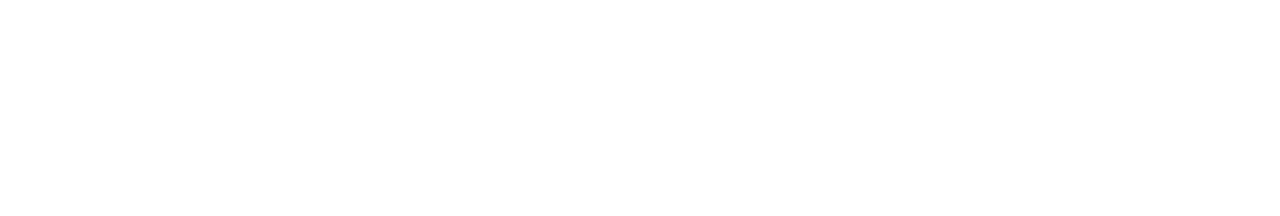
==== commit 9ee4d62e: "header  중앙정렬 a 태그 색상변경" ====
--- a/interactiveWeb.html
+++ b/interactiveWeb.html
@@ -15,8 +15,8 @@
 			<h1 class="page-title">Musical Website
 				Renewal Project</h1>
 			<p>
-				
-					인터렉티브 기능으로 구현해 본 <br><a href="http://tmdgp523.cafe24.com/@Company/" target="_blank">포트폴리오 사이트 설명 페이지입니다. <br>클릭하면 포트폴리오 사이트로 이동됩니다.</a><br> 아래로 스크롤해 보세요.
+				인터렉티브 기능으로 구현해 본 <br><a href="http://tmdgp523.cafe24.com/@Company/" target="_blank">포트폴리오 사이트 설명 페이지입니다.
+					<br>클릭하면 포트폴리오 사이트로 이동됩니다.</a><br> 아래로 스크롤해 보세요.
 			</p>
 		</div>
 	</header>
@@ -49,7 +49,7 @@
 			</div>
 			<div class="step">
 				<p>
-					뮤지컬 공연 기획사 홈페이지의 주요 색상을 공연장의 화려한 레드 색상과 <br><br>그와 대비되는 블랙 색상을 매치하여 
+					뮤지컬 공연 기획사 홈페이지의 주요 색상을 공연장의 화려한 레드 색상과 <br><br>그와 대비되는 블랙 색상을 매치하여
 					모던한 느낌을 더하였습니다.
 				</p>
 			</div>
@@ -68,4 +68,5 @@
 	<footer class="global-footer"></footer>
 	<script src="/js/interactiveWeb.js"></script>
 </body>
+
 </html>--- a/css/interactiveWeb.css
+++ b/css/interactiveWeb.css
@@ -8,11 +8,15 @@
 	box-sizing: border-box;
 }
 a {
-	color: royalblue;
+	color: #c72222;
+	font-weight: bold;
 }
 img {
 	max-width: 100%;
 	height: auto;
+}
+.header{
+	text-align: center;
 }
 .global-width{
 	max-width: 960px;
